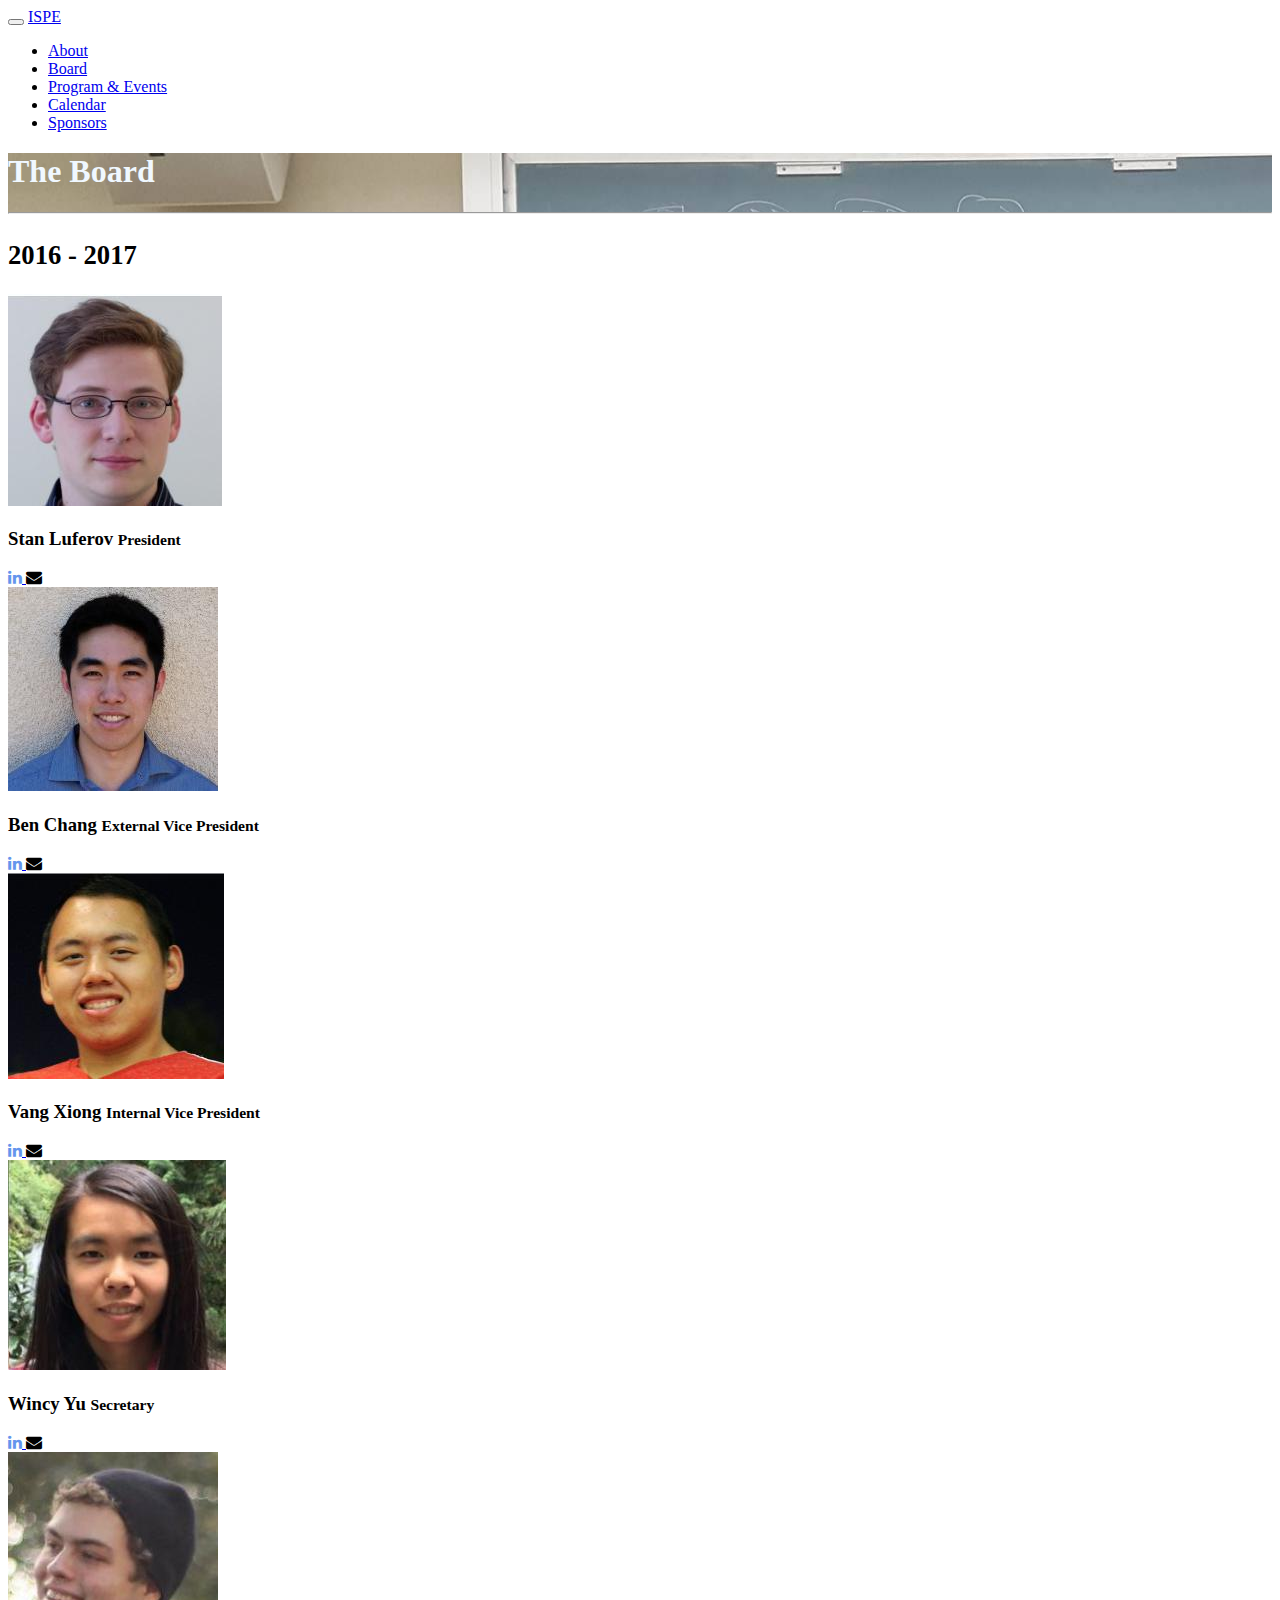
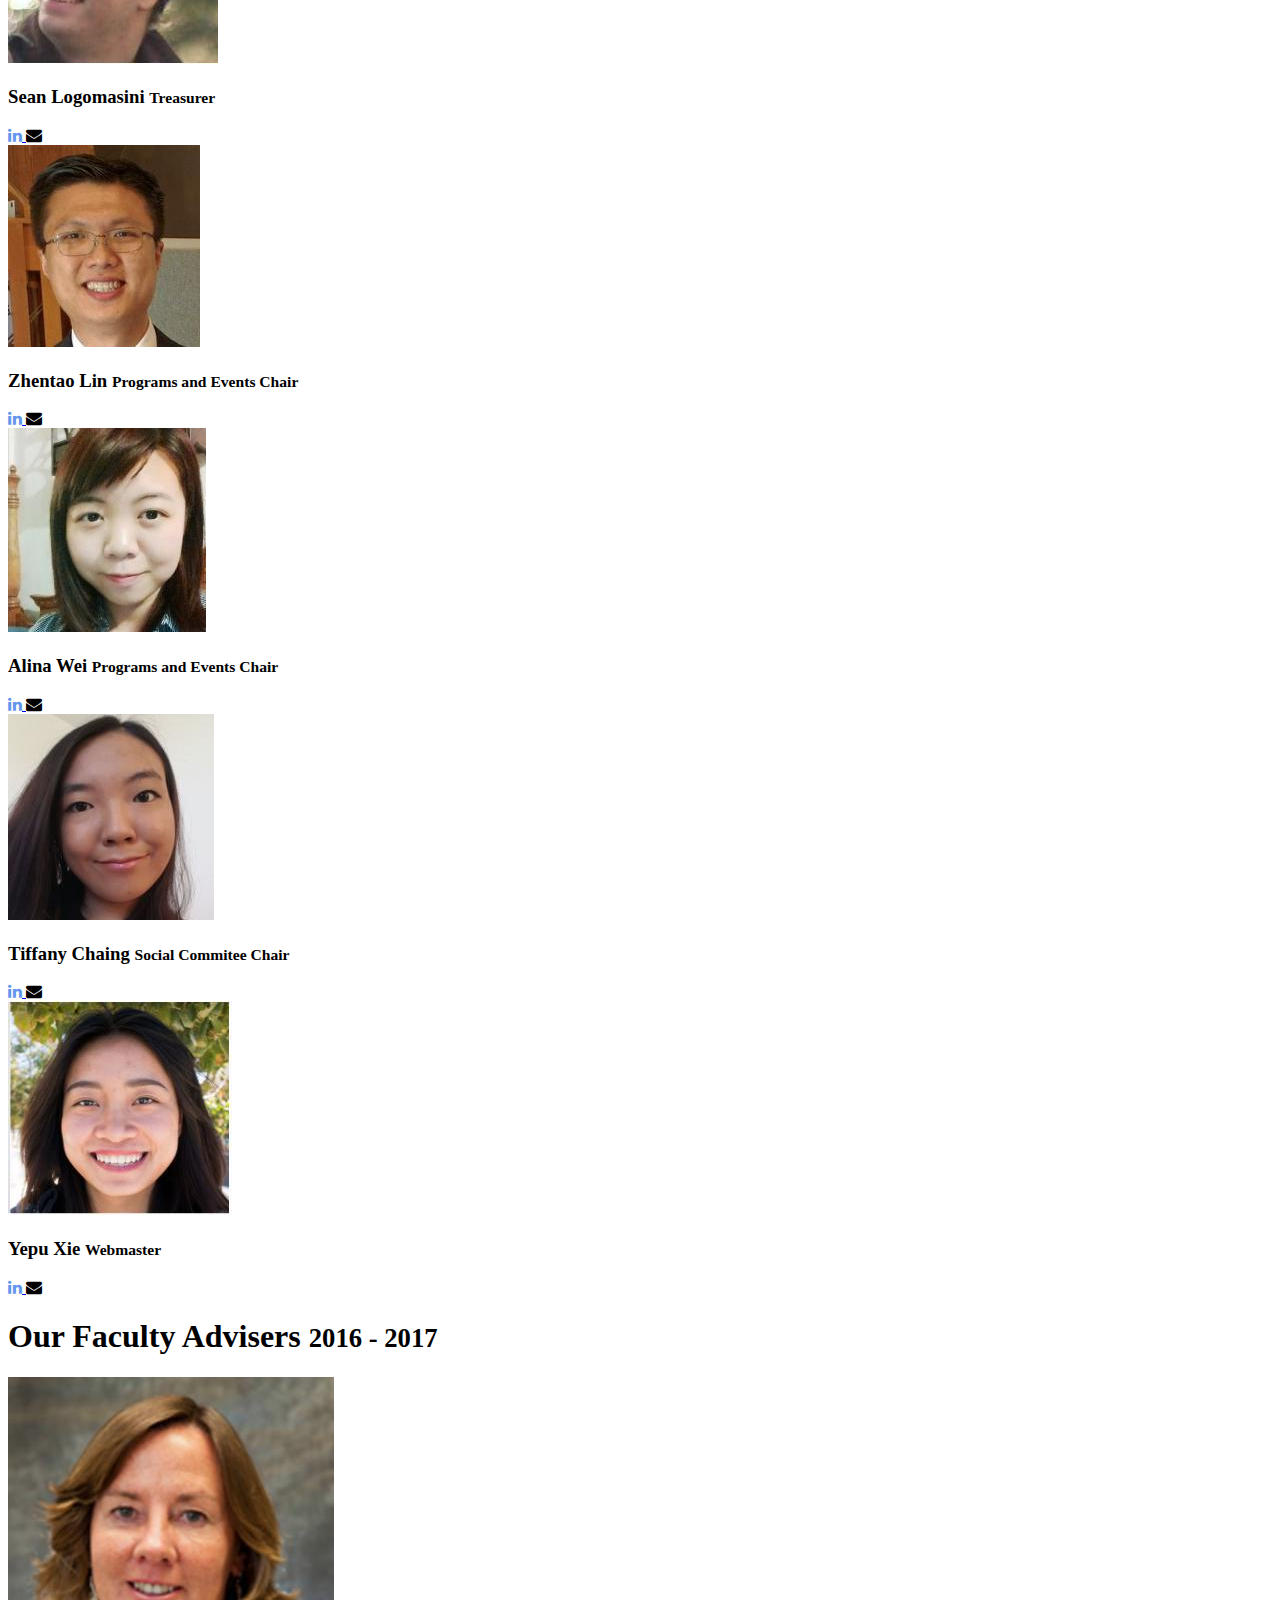
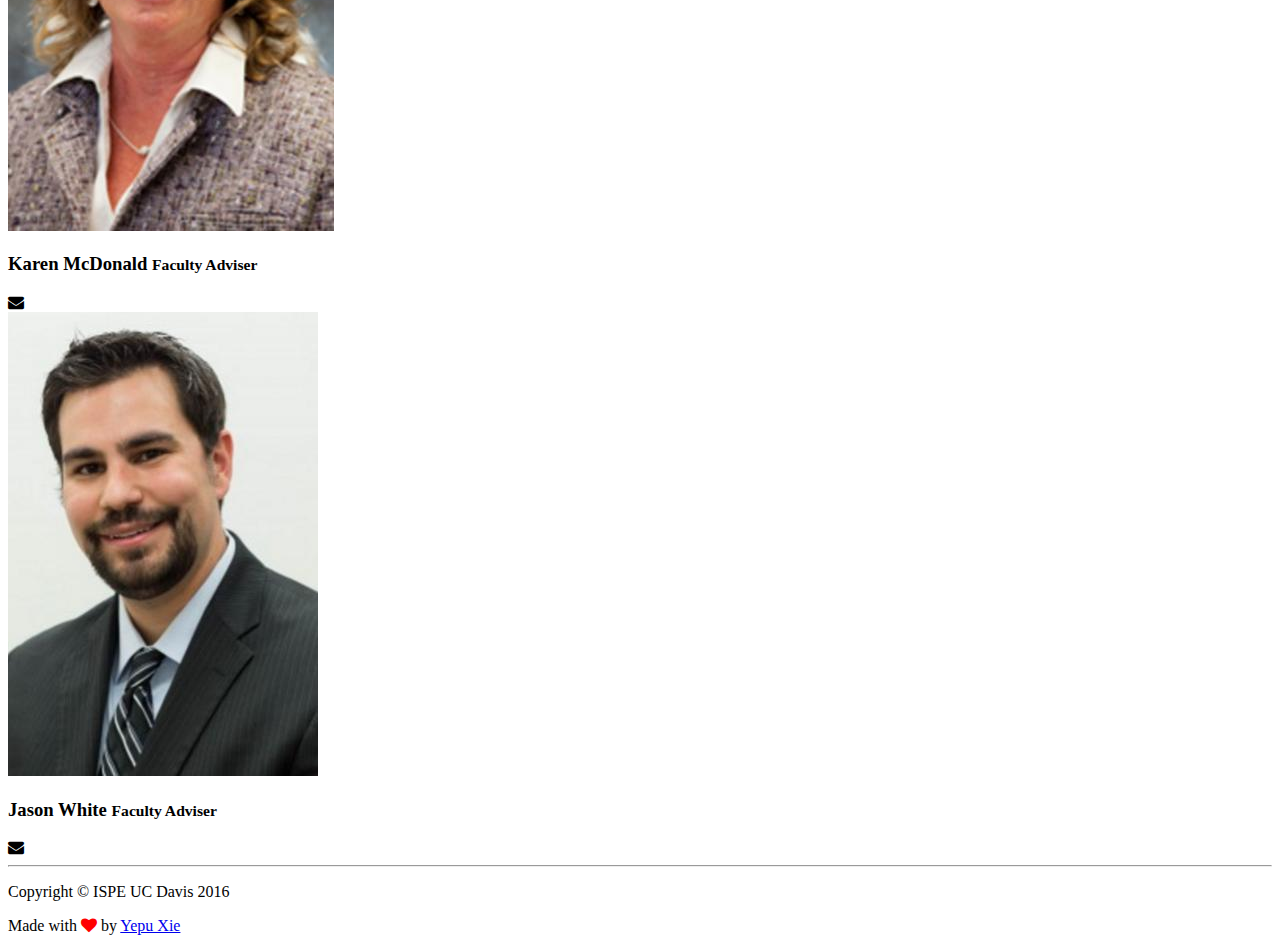
==== board.html @ c89b6356 "updated pics and fixed minor bugs" ====
<!DOCTYPE html>
<html lang="en">

<head>

    <meta charset="utf-8">
    <meta http-equiv="X-UA-Compatible" content="IE=edge">
    <meta name="viewport" content="width=device-width, initial-scale=1">
    <meta name="description" content="">
    <meta name="author" content="">

    <title>ISPE UC Davis chapter</title>

    <!-- Bootstrap Core CSS -->
    <link href="css/bootstrap.min.css" rel="stylesheet">

    <!-- Custom CSS -->
    <link href="css/full-slider.css" rel="stylesheet">
    <!-- Font CSS -->
    <link href="https://maxcdn.bootstrapcdn.com/font-awesome/4.6.3/css/font-awesome.min.css" rel="stylesheet">
    <!-- HTML5 Shim and Respond.js IE8 support of HTML5 elements and media queries -->
    <!-- WARNING: Respond.js doesn't work if you view the page via file:// -->
    <!--[if lt IE 9]>
        <script src="https://oss.maxcdn.com/libs/html5shiv/3.7.0/html5shiv.js"></script>
        <script src="https://oss.maxcdn.com/libs/respond.js/1.4.2/respond.min.js"></script>
    <![endif]-->

</head>

<body>

    <!-- Navigation -->
    <nav class="navbar transparent navbar-default navbar-fixed-top" role="navigation">
        <div class="container">
            <!-- Brand and toggle get grouped for better mobile display -->
            <div class="navbar-header">
                <button type="button" class="navbar-toggle" data-toggle="collapse" data-target="#bs-example-navbar-collapse-1">
                    <span class="sr-only">Toggle navigation</span>
                    <span class="icon-bar"></span>
                    <span class="icon-bar"></span>
                    <span class="icon-bar"></span>
                </button>
                <a class="navbar-brand" href="index.html">ISPE</a>
            </div>
            <!-- Collect the nav links, forms, and other content for toggling -->
            <div class="collapse navbar-collapse" id="bs-example-navbar-collapse-1">
                <ul class="nav navbar-nav">
                    <li>
                        <a href="about.html">About</a>
                    </li>
                    <li>
                        <a href="board.html">Board</a>
                    </li>
                    <li>
                        <a href="program.html">Program & Events</a>
                    </li>
                    <li>
                        <a href="calendar.html"> Calendar </a>
                    </li>
                    <li>
                         <a href="sponsor.html"> Sponsors </a> 
                    </li>
                </ul>
            </div>
            <!-- /.navbar-collapse -->
        </div>
        <!-- /.container -->
    </nav>

    
   <header class="intro-header" style="background-image: url('css/img/board.jpg')">
        <div class="container">
            <div class="row">
                <div class="col-lg-8 col-lg-offset-2 col-md-10 col-md-offset-1">
                    <div class="page-heading">
                        <h1 style="color:aliceblue">The Board </h1>
                         <hr class="small">
                    </div>
                </div>
            </div>
        </div>
    </header>

    <!-- Page Content -->
    <div class="container">
        <!-- Team Members Row -->
        <div class="row">
            <div class="col-lg-12">
                <h1 class="page-header text-center">
                     <small> 2016 - 2017 </small> </h1>               
            </div>
        </div>
        <div class="row">
            <div class="col-lg-4 col-sm-6 text-center">
                <img class="img-circle img-responsive img-center" src="css/img/Stan_Luferov.jpg" alt="">
                  <h3>Stan Luferov
                  <small>President</small>
                  </h3>
                <a href="https://www.linkedin.com/in/kostyantyn-luferov-704a7a114/" >
                    <i class="fa fa-linkedin" style="color: cornflowerblue"></i>
                </a>
                 <a href="mailto: kluferov@ucdavis.edu"><i class="fa fa-envelope" style="color: black"> </i> </a>
            </div>

            <div class="col-lg-4 col-sm-6 text-center">
                <img class="img-circle img-responsive img-center" src="css/img/Ben_Chang.jpg" alt="">
                <h3> Ben Chang
                <small>External Vice President</small>
                </h3>
                <a href="https://www.linkedin.com/in/changbenjamin/" >
                    <i class="fa fa-linkedin" style="color: cornflowerblue"></i>
                </a>
                <a href="mailto: blchang@ucdavis.edu?subject=Mail%20from%20ISPE%20Website">
                    <i class="fa fa-envelope" style="color: black"></i>
                </a>
            </div>

            <div class="col-lg-4 col-sm-6 text-center">
                <img class="img-circle img-responsive img-center" src="css/img/Vang_Xiong.jpg" alt="">
                  <h3>Vang Xiong
                  <small>Internal Vice President</small>
                  </h3>
                 <a href="https://www.linkedin.com/in/vang-xiong-842764ab/" >
                    <i class="fa fa-linkedin" style="color: cornflowerblue"></i>
                </a>
                <a href="mailto: vajxiong@ucdavis.edu?subject=Mail%20from%20ISPE%20Website">
                    <i class="fa fa-envelope" style="color: black"></i>
                </a>
            </div>
        </div>

        <div class="row">
            <div class="col-lg-4 col-sm-6 text-center">
                <img class="img-circle img-responsive img-center" src="css/img/Wincy_Yu.jpg" alt="">
                  <h3>Wincy Yu
                  <small>Secretary</small>
                  </h3>
                <a href="https://www.linkedin.com" >
                    <i class="fa fa-linkedin" style="color: cornflowerblue"></i>
                </a>
                <a href="mailto: wyyu@ucdavis.edu?subject=Mail%20from%20ISPE%20Website">
                    <i class="fa fa-envelope" style="color: black"></i>
                </a>
            </div>
            <div class="col-lg-4 col-sm-6 text-center">
                <img class="img-circle img-responsive img-center" src="css/img/Sean_Logomasini.jpg" alt="">
                <h3>Sean Logomasini
                    <small>Treasurer</small>
                </h3>
                <a href="https://www.linkedin.com/in/sean-logomasini-619973100/" >
                  <i class="fa fa-linkedin" style="color: cornflowerblue"></i>
                </a>
                <a href="mailto: slogomasini@ucdavis.edu?subject=Mail%20from%20ISPE%20Website">
                    <i class="fa fa-envelope" style="color: black"></i>
                </a>
            </div>
            <div class="col-lg-4 col-sm-6 text-center">
                <img class="img-circle img-responsive img-center" src="css/img/Zhentao_Lin.jpg" alt="">
                <h3>Zhentao Lin
                    <small>Programs and Events Chair</small>
                </h3>
                <a href="https://www.linkedin.com/in/zhentao-lin-che/" >
                    <i class="fa fa-linkedin" style="color: cornflowerblue"></i>
                </a>
                <a href="mailto: zaglin@ucdavis.eduu?subject=Mail%20from%20ISPE%20Website">
                    <i class="fa fa-envelope" style="color: black"></i>
                </a>
            </div>
        </div>

        <div class="row">
            <div class="col-lg-4 col-sm-6 text-center">
                <img class="img-circle img-responsive img-center" src="css/img/Alina_Wei.jpg" alt="">
                <h3>Alina Wei
                <small>Programs and Events Chair</small>
                </h3>
                <a href="https://www.linkedin.com/in/zhishan-alina-wei-907016b0/" >
                    <i class="fa fa-linkedin" style="color: cornflowerblue"></i>
                </a>
                <a href="mailto: zswei@ucdavis.edu?subject=Mail%20from%20ISPE%20Website">
                    <i class="fa fa-envelope" style="color: black"></i>
                </a>
            </div>
            <div class="col-lg-4 col-sm-6 text-center">
                <img class="img-circle img-responsive img-center" src="css/img/Tiffany_Chiang.jpg" alt="">
                <h3>Tiffany Chaing
                <small>Social Commitee Chair</small>
                </h3>
                <a href="https://www.linkedin.com" >
                    <i class="fa fa-linkedin" style="color: cornflowerblue"></i>
                </a>
                <a href="mailto: trchiang@ucdavis.edu?subject=Mail%20from%20ISPE%20Website">
                    <i class="fa fa-envelope" style="color: black"></i>
                </a>
            </div>
            <div class="col-lg-4 col-sm-6 text-center">
                <img class="img-circle img-responsive img-center" src="css/img/Yepu_Xie.jpg" alt="">
                <h3>Yepu Xie
                <small>Webmaster</small>
                </h3>
                <a href="https://www.linkedin.com/in/yepuxie/" >
                    <i class="fa fa-linkedin" style="color: cornflowerblue"></i>
                </a>
                <a href="mailto: ypxie@ucdavis.edu?subject=Mail%20from%20ISPE%20Website">
                    <i class="fa fa-envelope" style="color: black"></i>
                </a>

             </div>
        </div>
        <div class="row">
            <div class="col-lg-12">
                <h1 class="page-header text-center"> Our Faculty Advisers
                        <small> 2016 - 2017 </small> </h1>               
            </div>

            <div class="col-lg-6 col-sm-6 text-center">
                <img class="img-circle img-responsive img-center" src="css/img/Karen_McDonald.jpg" alt="">
                <h3>Karen McDonald
                <small>Faculty Adviser</small>
                </h3>
                <a href="mailto: kamcdonald@ucdavis.edu?subject=Mail%20from%20ISPE%20Website">
                    <i class="fa fa-envelope" style="color: black"></i>
                </a>
             </div>
             <div class="col-lg-6 col-sm-6 text-center">
                <img class="img-circle img-responsive img-center" src="css/img/Jason_White.jpg" alt="">
                <h3>Jason White
                <small>Faculty Adviser</small>
                </h3>
                <a href="mailto: jarwhite@ucdavis.edu?subject=Mail%20from%20ISPE%20Website">
                    <i class="fa fa-envelope" style="color: black"></i>
                </a>
             </div>
        </div>
    
        <hr>
        <!-- Footer -->
        <footer>
            <div class="row">
                <div class="col-lg-6">
                    <p>Copyright &copy; ISPE UC Davis 2016</p>
                </div>
                <div class="col-lg-6 text-right">
                    <span> Made with 
                        <i class="fa fa-heart"  style="color: red"></i> by 
                         <a href="https://github.com/xyreryp" target="_blank" class="text-decoration: none"/>
                         Yepu Xie</span>
                </div>
            </div>
          

            <!-- /.row -->
        </footer>

    </div>
    <!-- /.container -->

    <!-- jQuery -->
    <script src="js/jquery.js"></script>

    <!-- Bootstrap Core JavaScript -->
    <script src="js/bootstrap.min.js"></script>

    <!-- Script to Activate the Carousel -->
    <script>
    $('.carousel').carousel({
        interval: 5000 //changes the speed
    })
    </script>

</body>

</html>
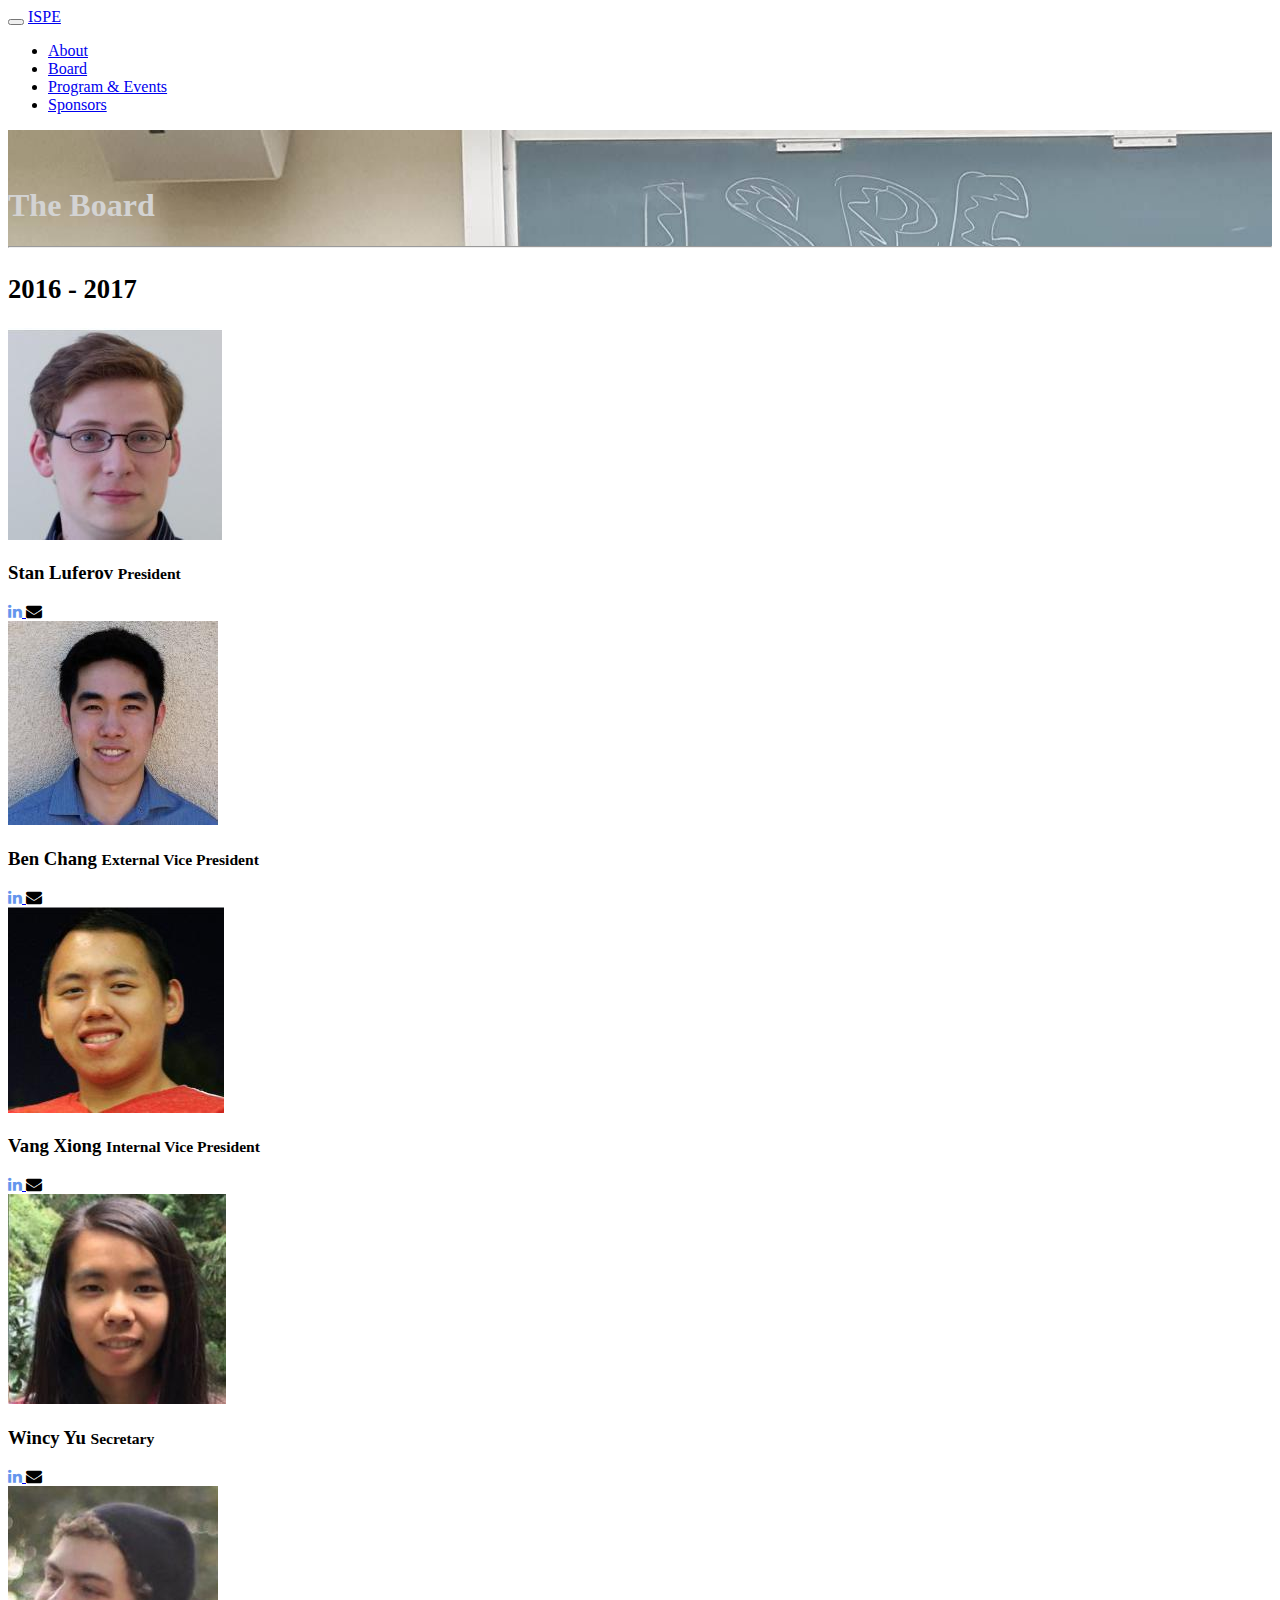
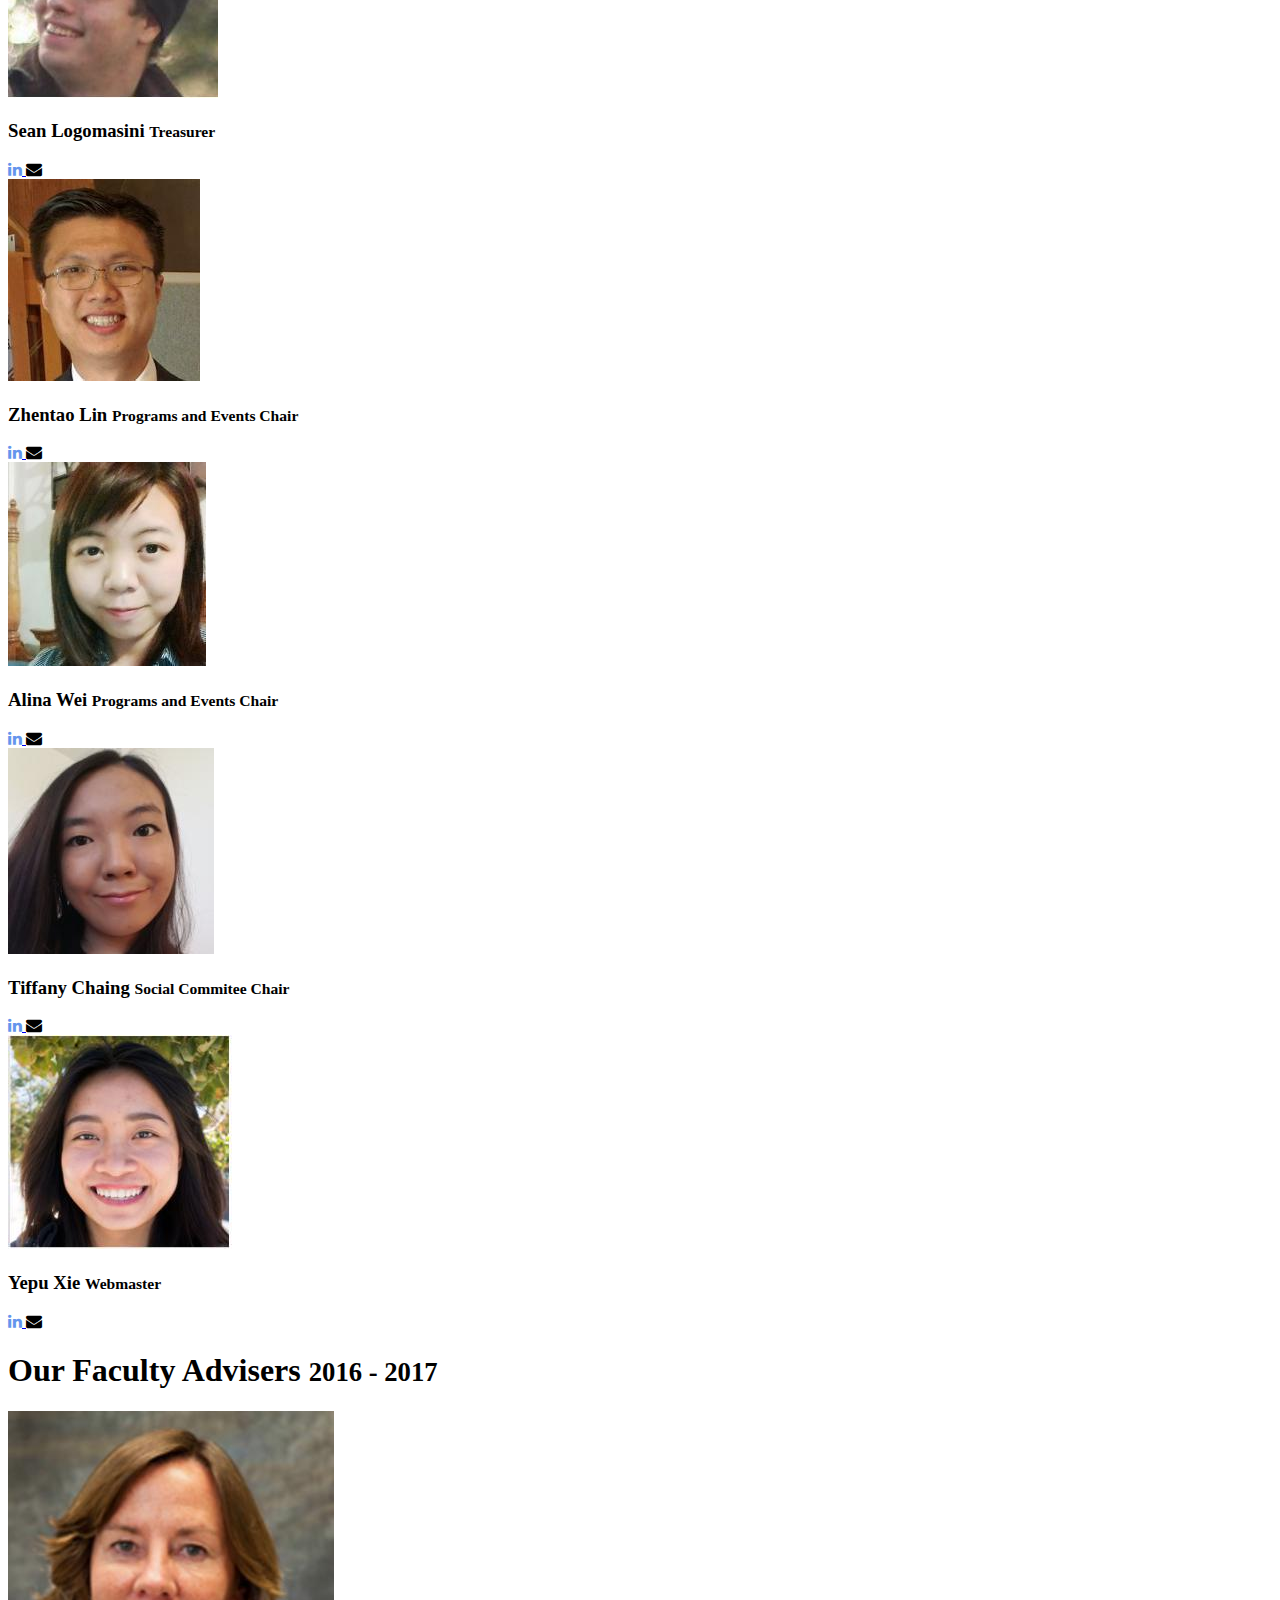
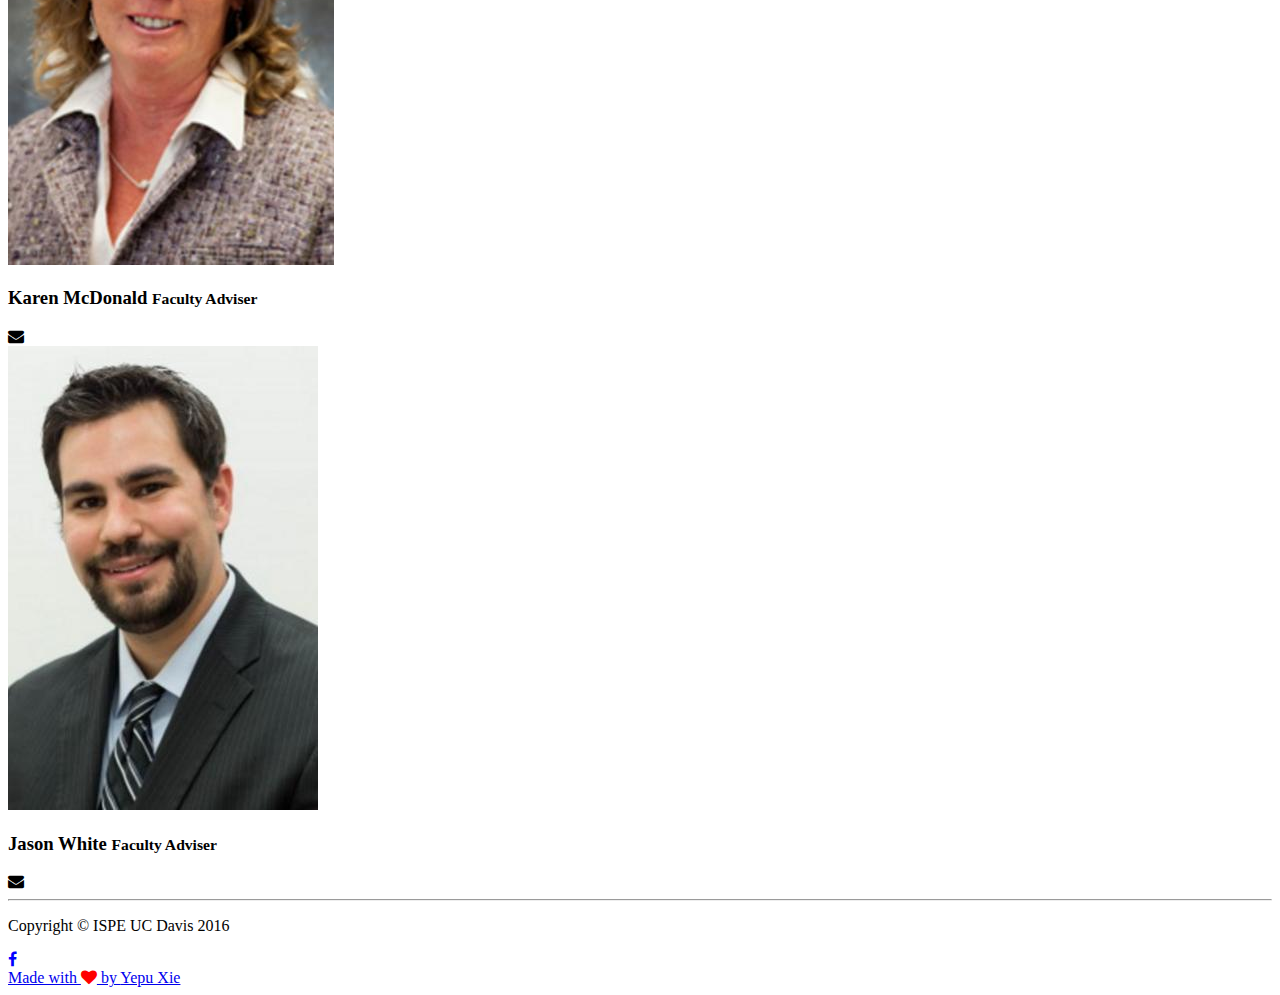
==== commit f697d1e8: "added iangel" ====
--- a/board.html
+++ b/board.html
@@ -46,7 +46,7 @@
             <div class="collapse navbar-collapse" id="bs-example-navbar-collapse-1">
                 <ul class="nav navbar-nav">
                     <li>
-                        <a href="about.html">About</a>
+                        <a href="index.html">About</a>
                     </li>
                     <li>
                         <a href="board.html">Board</a>
@@ -55,10 +55,7 @@
                         <a href="program.html">Program & Events</a>
                     </li>
                     <li>
-                        <a href="calendar.html"> Calendar </a>
-                    </li>
-                    <li>
-                         <a href="sponsor.html"> Sponsors </a> 
+                         <a href="sponsor.html"> Sponsors </a>
                     </li>
                 </ul>
             </div>
@@ -67,13 +64,15 @@
         <!-- /.container -->
     </nav>
 
-    
+
    <header class="intro-header" style="background-image: url('css/img/board.jpg')">
         <div class="container">
             <div class="row">
                 <div class="col-lg-8 col-lg-offset-2 col-md-10 col-md-offset-1">
                     <div class="page-heading">
-                        <h1 style="color:aliceblue">The Board </h1>
+                        <br>
+                        <br>
+                        <h1 style="color:lightgrey">The Board </h1>
                          <hr class="small">
                     </div>
                 </div>
@@ -87,7 +86,7 @@
         <div class="row">
             <div class="col-lg-12">
                 <h1 class="page-header text-center">
-                     <small> 2016 - 2017 </small> </h1>               
+                     <small> 2016 - 2017 </small> </h1>
             </div>
         </div>
         <div class="row">
@@ -210,7 +209,7 @@
         <div class="row">
             <div class="col-lg-12">
                 <h1 class="page-header text-center"> Our Faculty Advisers
-                        <small> 2016 - 2017 </small> </h1>               
+                        <small> 2016 - 2017 </small> </h1>
             </div>
 
             <div class="col-lg-6 col-sm-6 text-center">
@@ -232,28 +231,31 @@
                 </a>
              </div>
         </div>
-    
+
         <hr>
-        <!-- Footer -->
+    </div>
+<!-- Footer -->
+    <div class="container">
         <footer>
             <div class="row">
-                <div class="col-lg-6">
+                <div class="col-lg-4">
                     <p>Copyright &copy; ISPE UC Davis 2016</p>
                 </div>
-                <div class="col-lg-6 text-right">
-                    <span> Made with 
-                        <i class="fa fa-heart"  style="color: red"></i> by 
-                         <a href="https://github.com/xyreryp" target="_blank" class="text-decoration: none"/>
-                         Yepu Xie</span>
-                </div>
-            </div>
-          
-
-            <!-- /.row -->
+                <div class="col-lg-4 text-center">
+                    <span>
+                        <a href="https://www.facebook.com/ISPE.at.UCDavis/" target="_blank" class="text-decoration: none"/><i class="fa fa-facebook" style="color: blue"></i>
+                    </span>
+                    
+                </div>
+                <div class="col-lg-4 text-right">
+                    <span> Made with
+                        <i class="fa fa-heart"  style="color: red"></i> by
+                        <a href="https://github.com/xyreryp" target="_blank" class="text-decoration: none"/>
+                        Yepu Xie</span>
+                </div>
+            </div>
         </footer>
-
     </div>
-    <!-- /.container -->
 
     <!-- jQuery -->
     <script src="js/jquery.js"></script>
@@ -261,12 +263,6 @@
     <!-- Bootstrap Core JavaScript -->
     <script src="js/bootstrap.min.js"></script>
 
-    <!-- Script to Activate the Carousel -->
-    <script>
-    $('.carousel').carousel({
-        interval: 5000 //changes the speed
-    })
-    </script>
 
 </body>
 
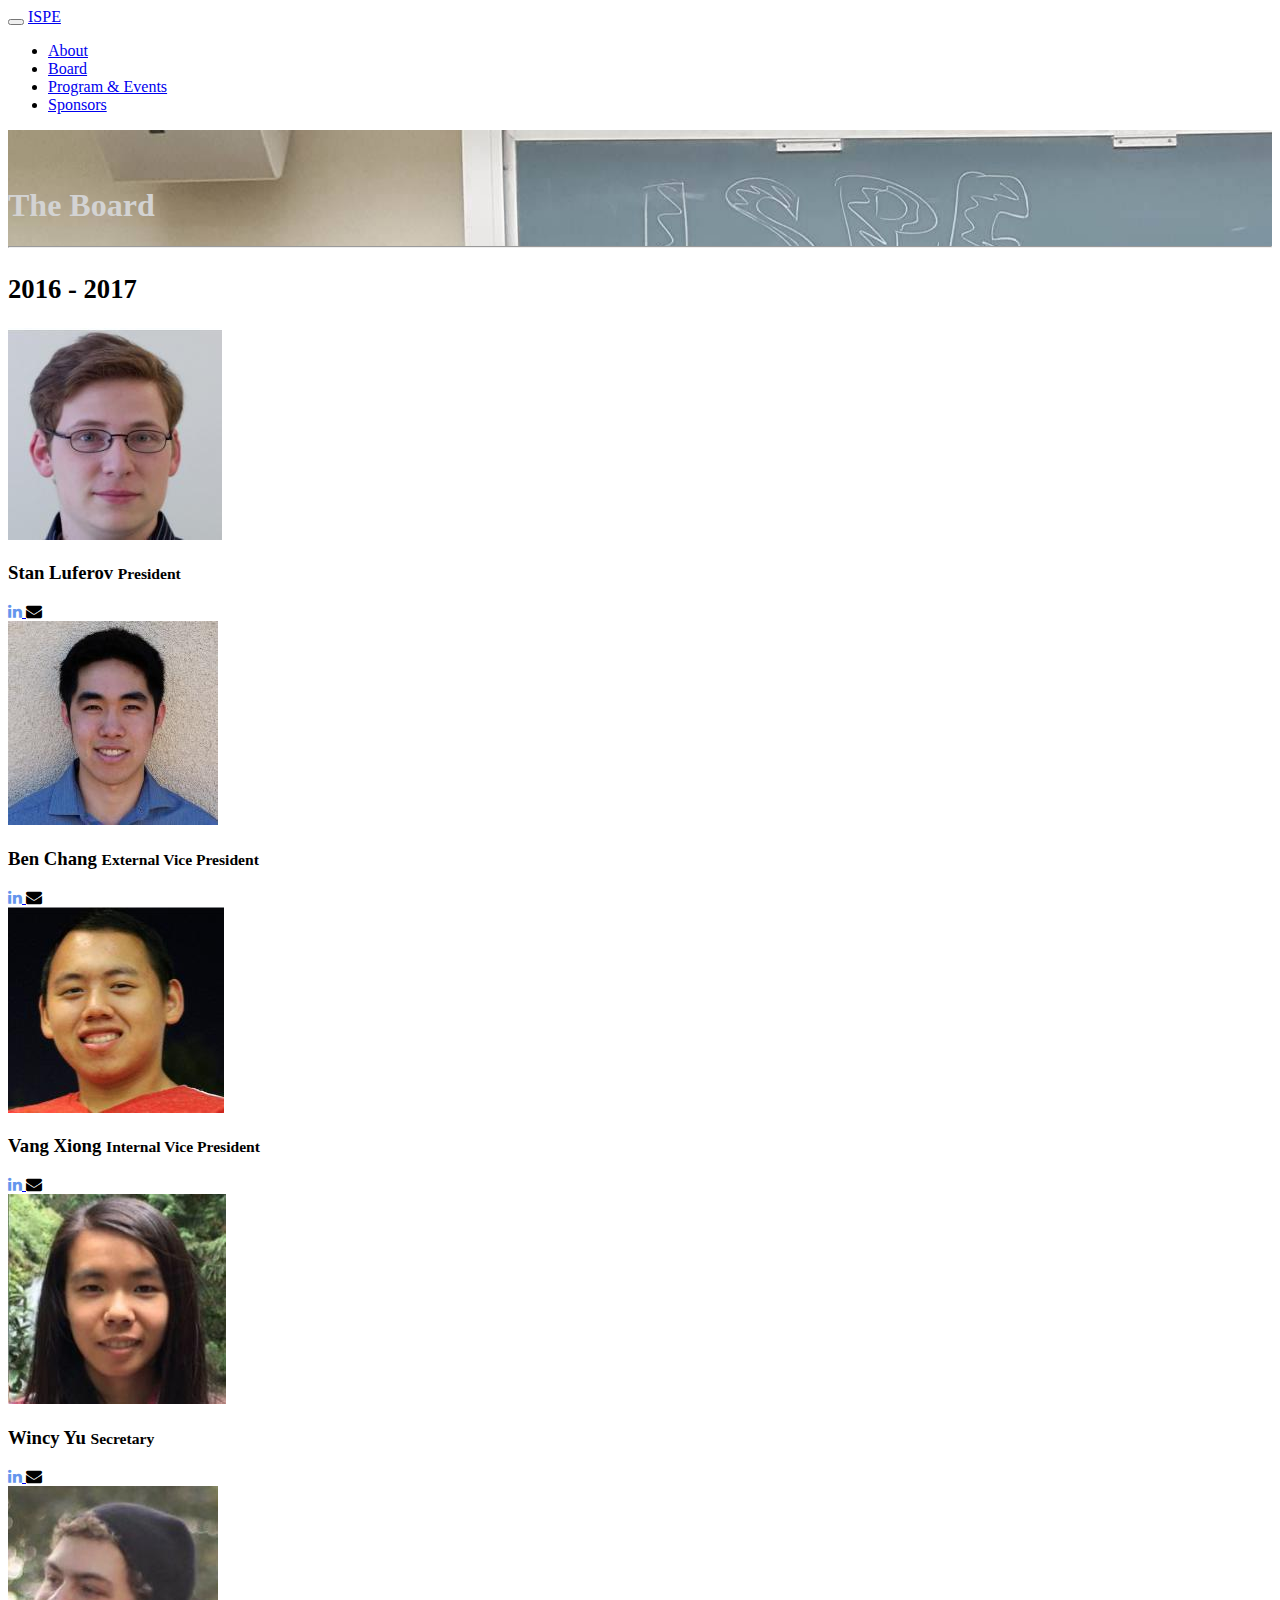
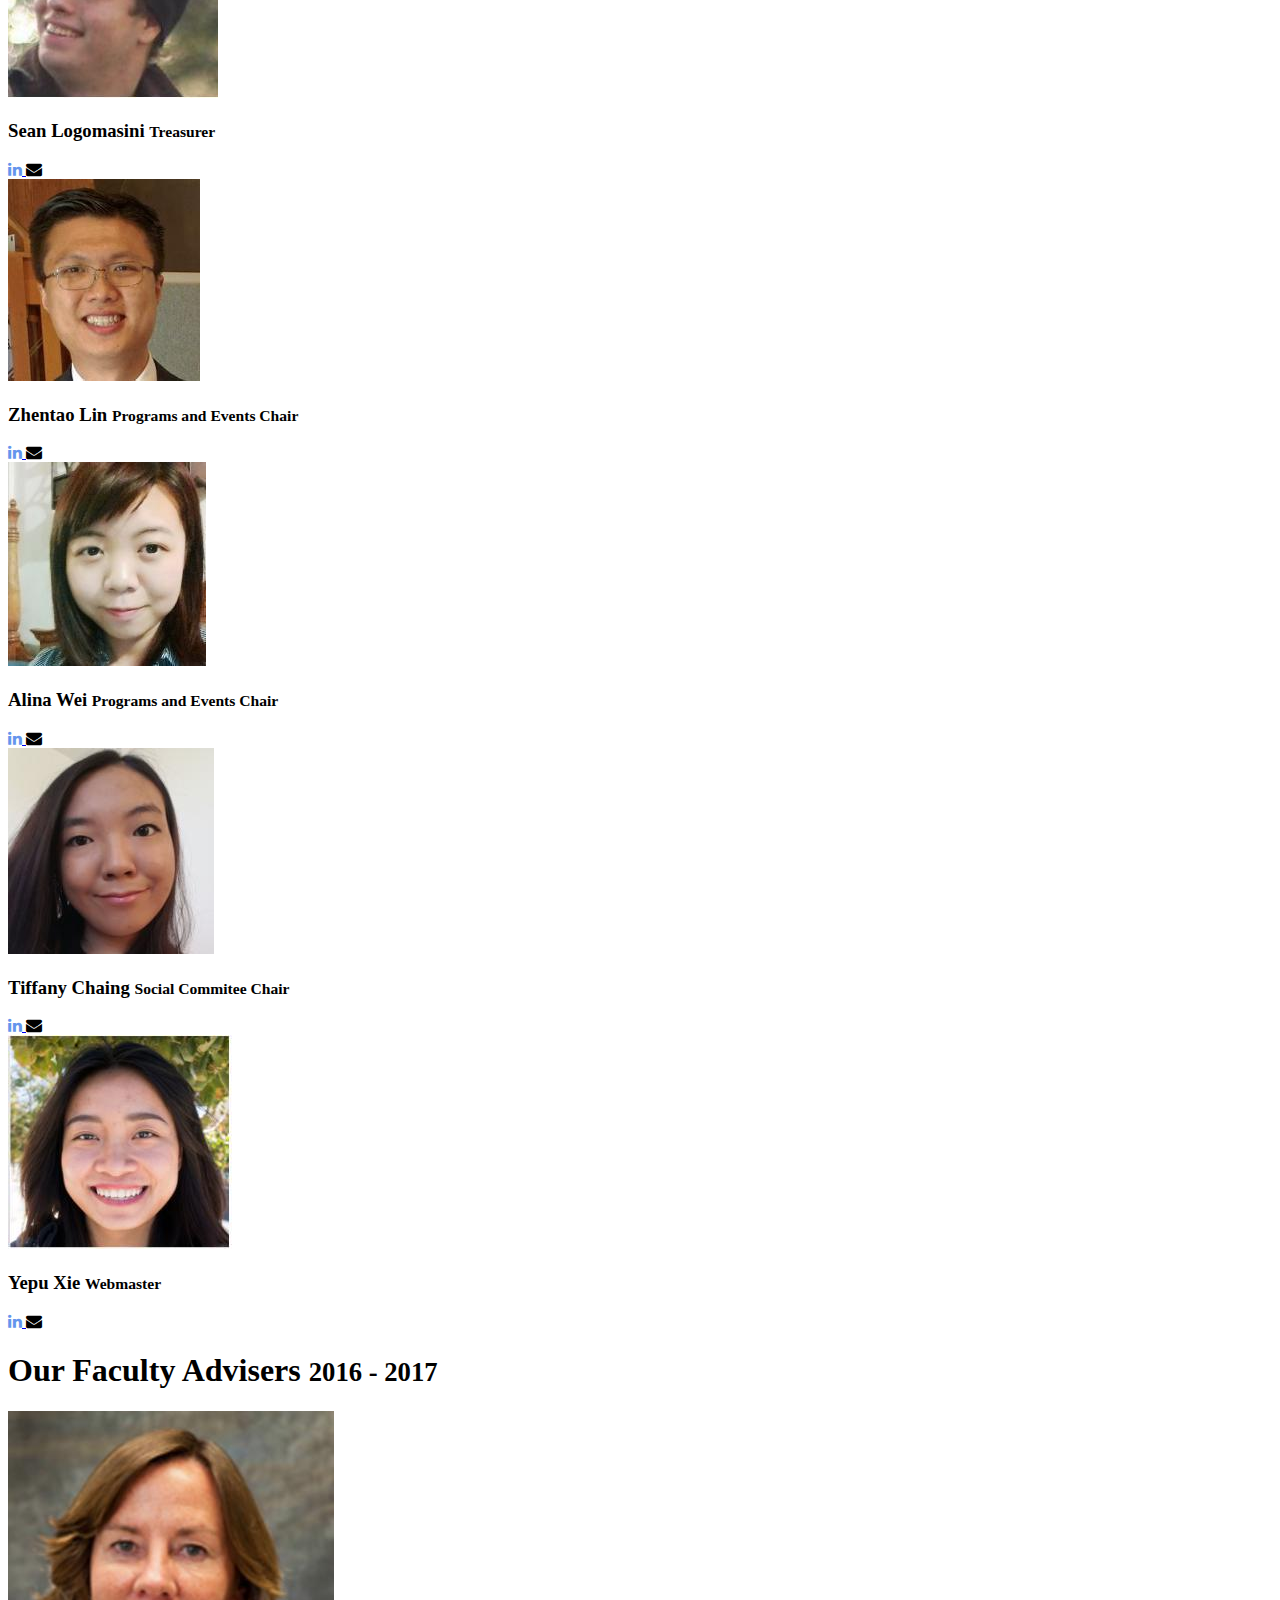
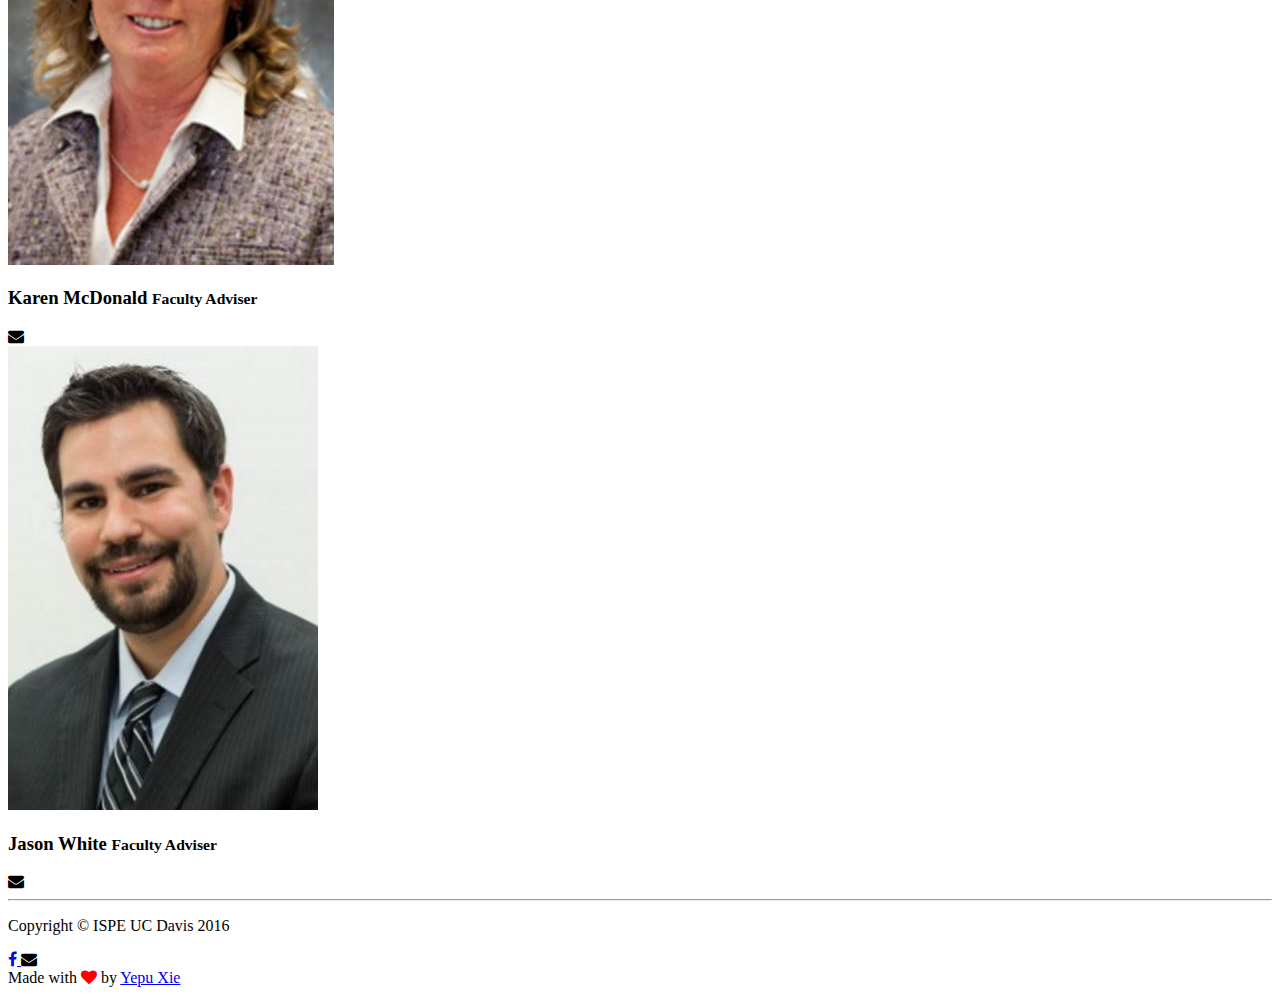
==== commit 2d320013: "updated footer" ====
--- a/board.html
+++ b/board.html
@@ -234,7 +234,7 @@
 
         <hr>
     </div>
-<!-- Footer -->
+    <!-- Footer -->
     <div class="container">
         <footer>
             <div class="row">
@@ -245,7 +245,11 @@
                     <span>
                         <a href="https://www.facebook.com/ISPE.at.UCDavis/" target="_blank" class="text-decoration: none"/><i class="fa fa-facebook" style="color: blue"></i>
                     </span>
-                    
+                    <a href="mailto: ispeucd@gmail.edu?subject=Mail%20from%20ISPE%20Website">
+                        <i class="fa fa-envelope" style="color: black"></i>
+                    </a>
+
+
                 </div>
                 <div class="col-lg-4 text-right">
                     <span> Made with
@@ -257,6 +261,7 @@
         </footer>
     </div>
 
+
     <!-- jQuery -->
     <script src="js/jquery.js"></script>
 
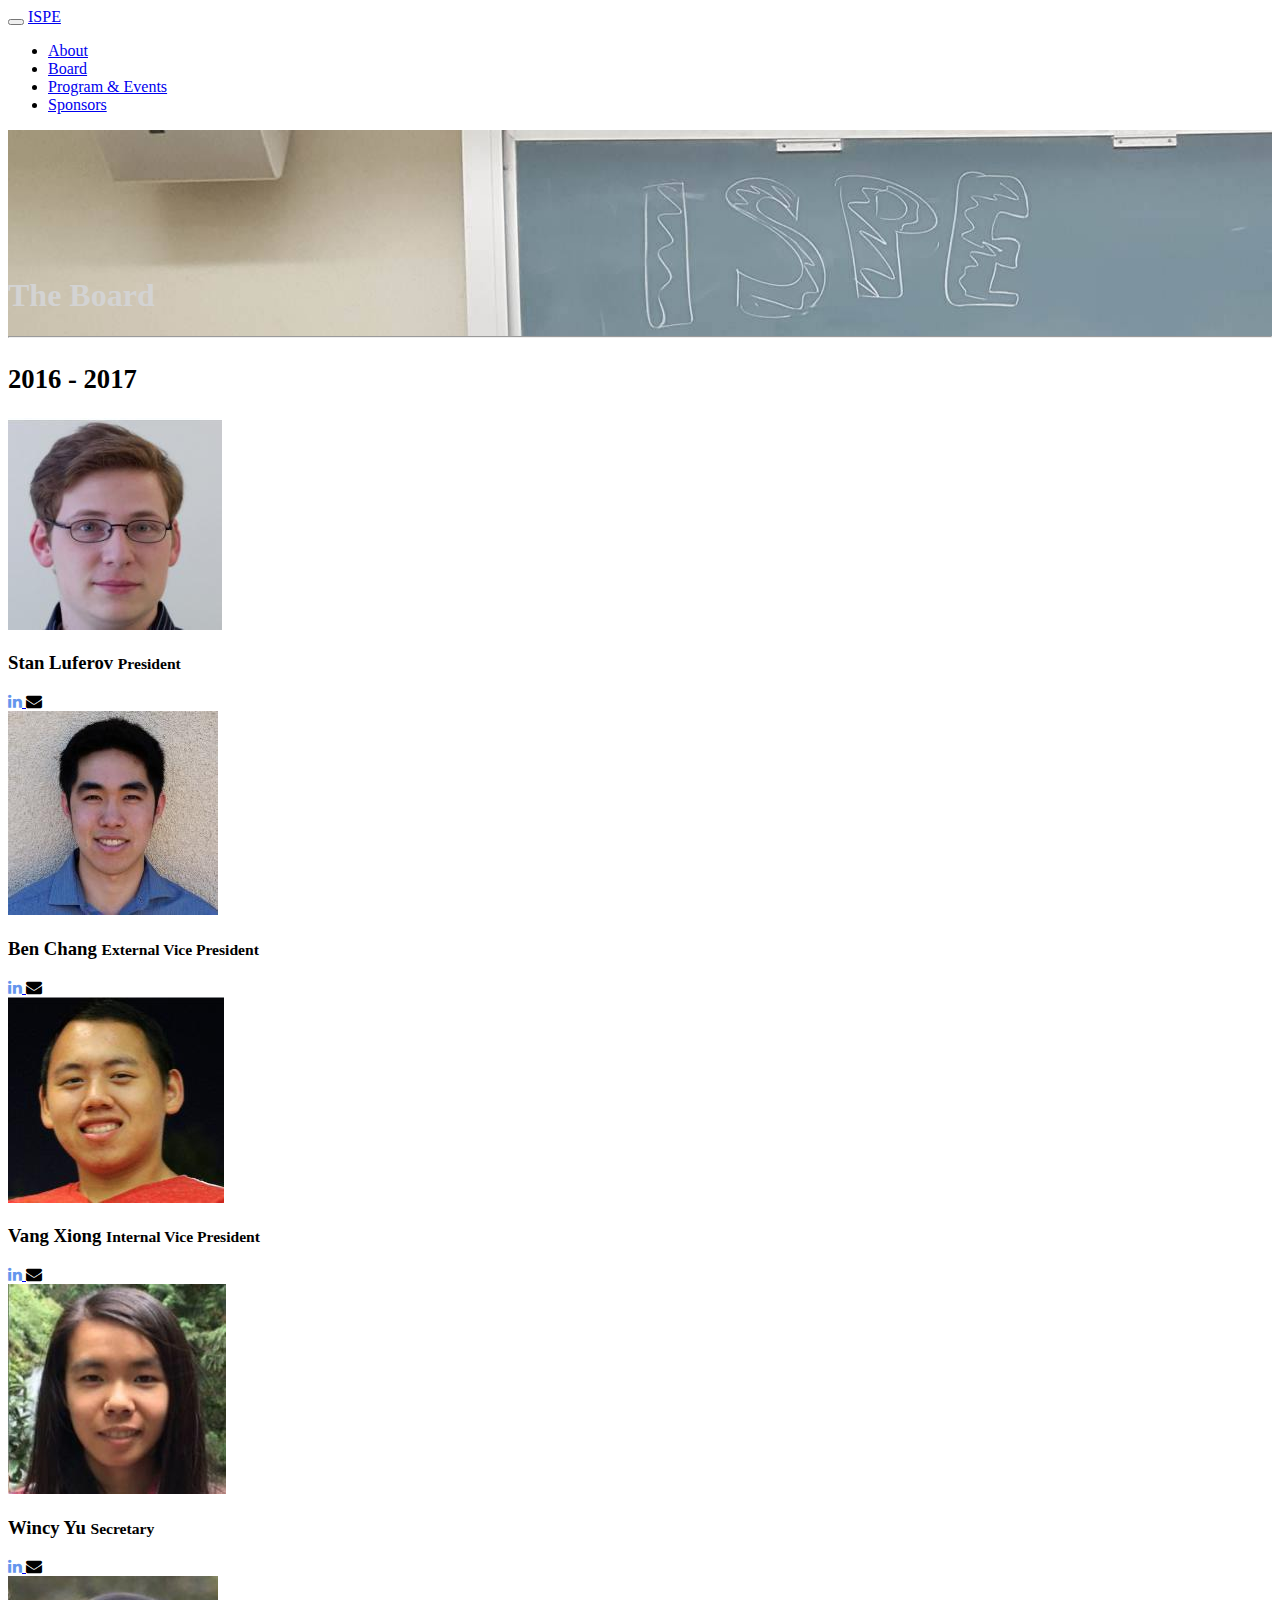
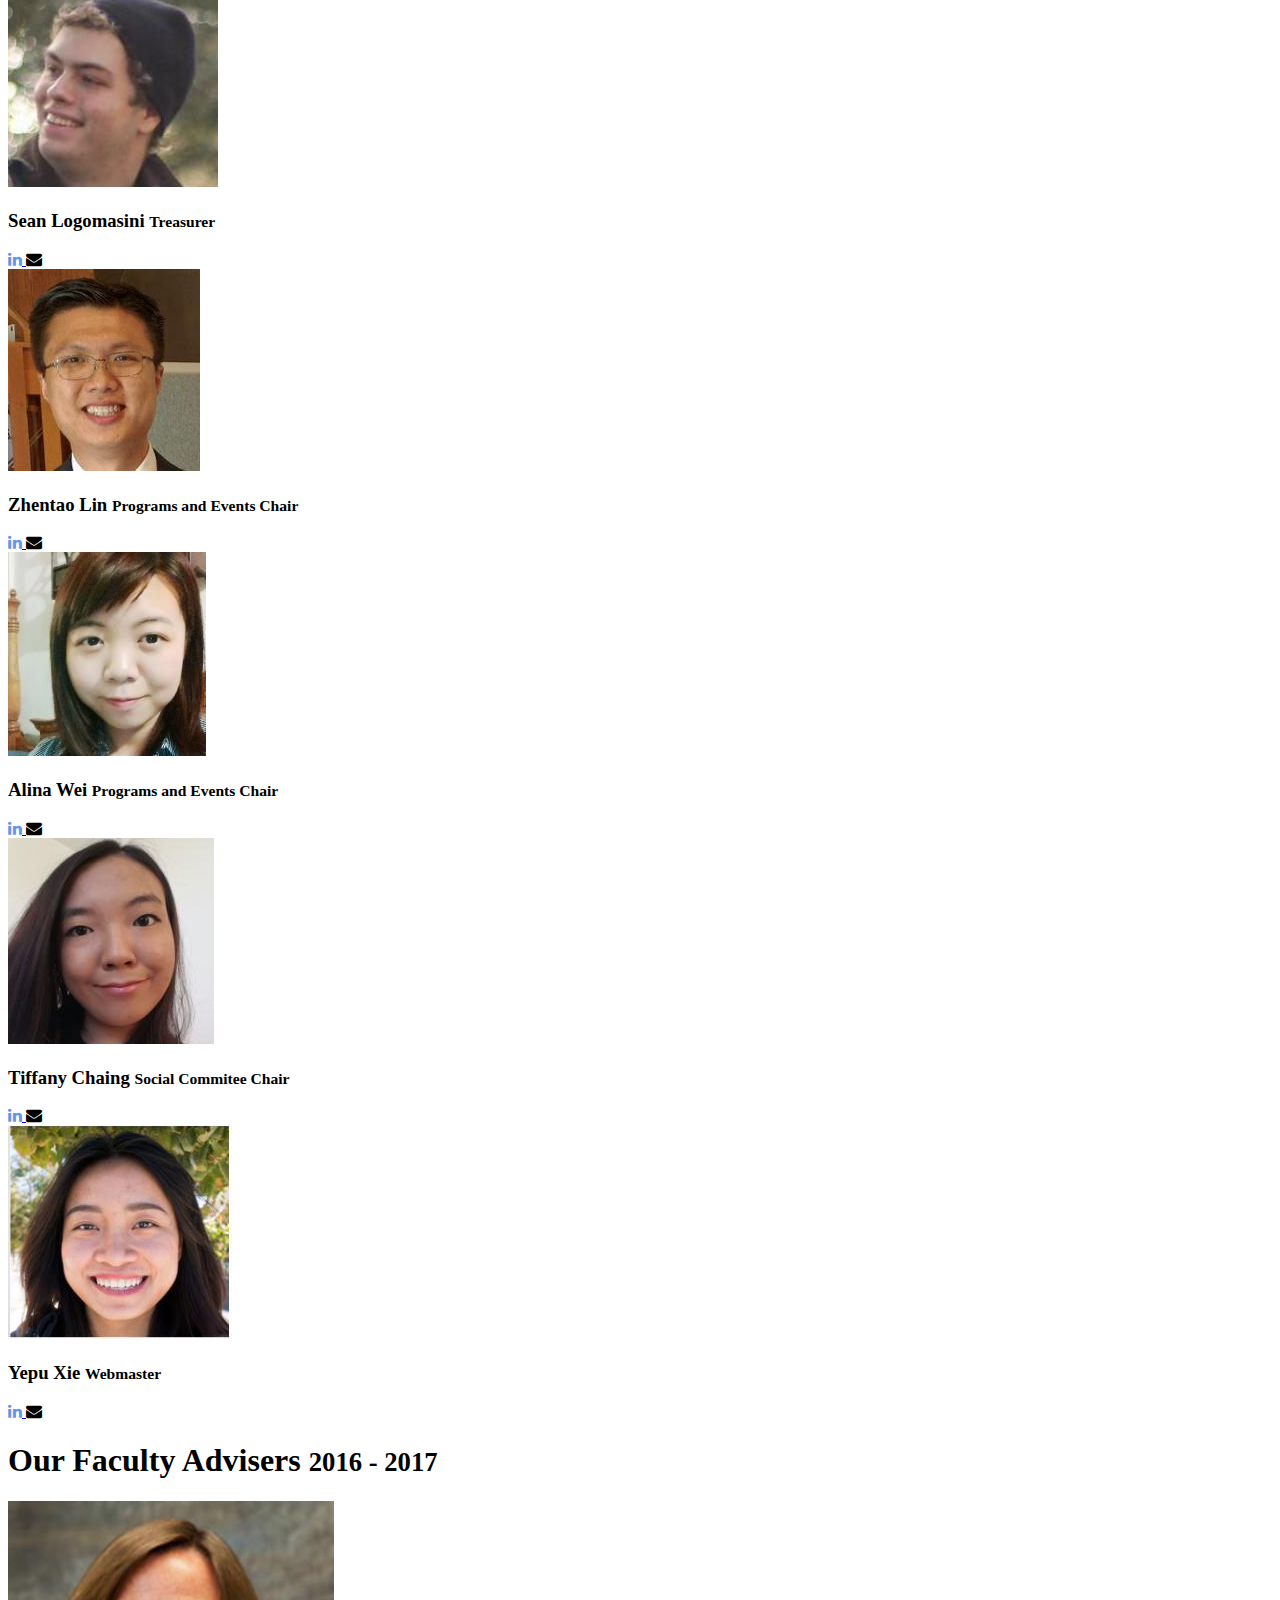
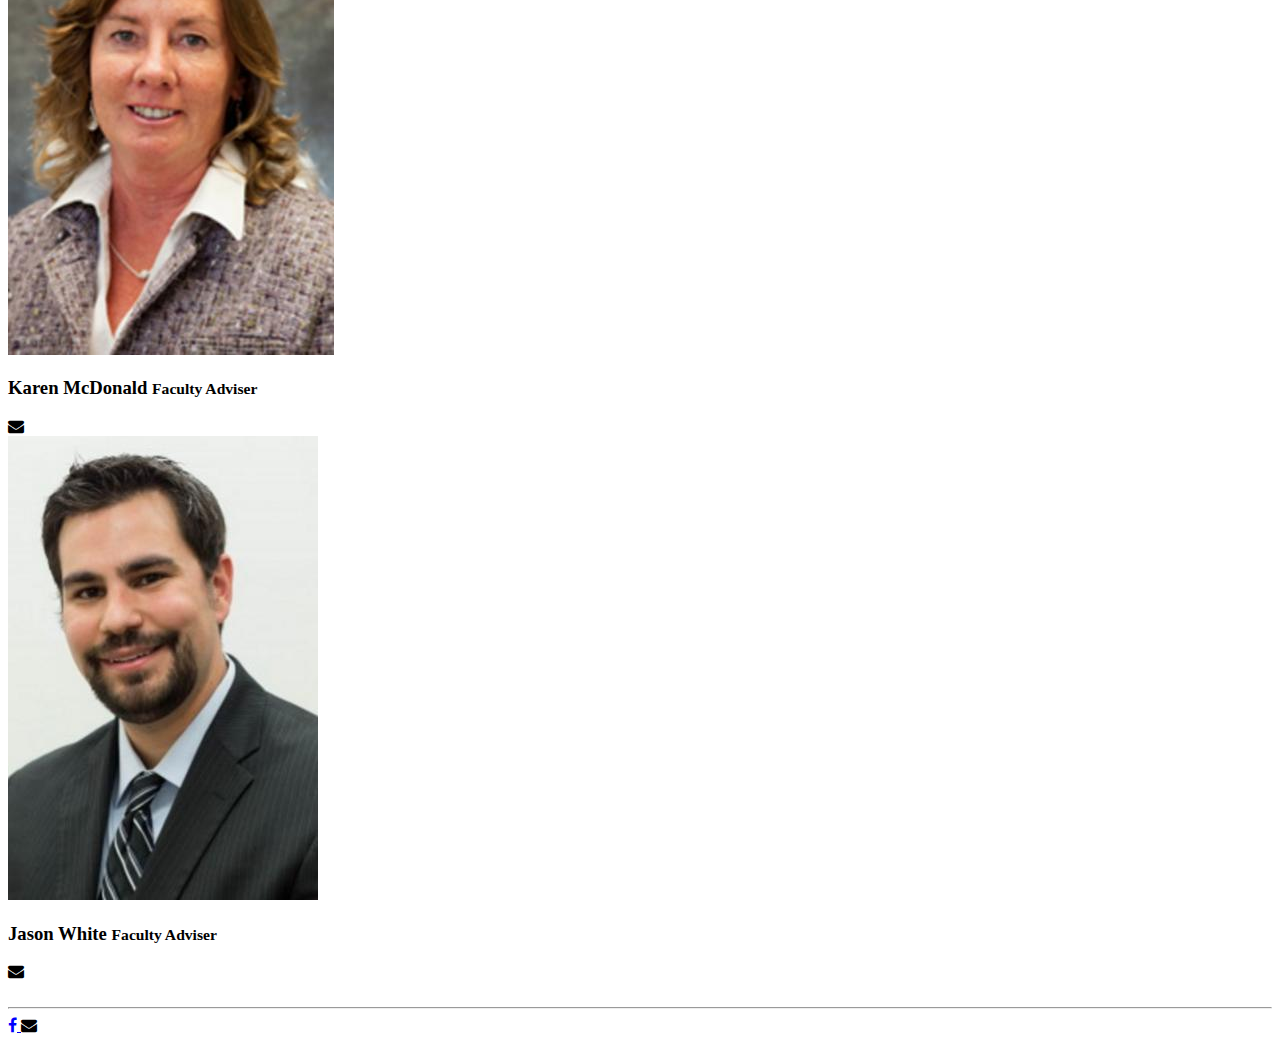
==== commit 59d9fce9: "updated board" ====
--- a/board.html
+++ b/board.html
@@ -72,6 +72,11 @@
                     <div class="page-heading">
                         <br>
                         <br>
+                        <br>
+                        <br>
+                        <br>
+                        <br>
+                        <br>
                         <h1 style="color:lightgrey">The Board </h1>
                          <hr class="small">
                     </div>
@@ -232,32 +237,39 @@
              </div>
         </div>
 
-        <hr>
+    
     </div>
+
     <!-- Footer -->
     <div class="container">
         <footer>
+
+            <br>
+            <hr>
             <div class="row">
-                <div class="col-lg-4">
-                    <p>Copyright &copy; ISPE UC Davis 2016</p>
-                </div>
-                <div class="col-lg-4 text-center">
+                <div class="col-lg-12 text-center">
                     <span>
                         <a href="https://www.facebook.com/ISPE.at.UCDavis/" target="_blank" class="text-decoration: none"/><i class="fa fa-facebook" style="color: blue"></i>
                     </span>
                     <a href="mailto: ispeucd@gmail.edu?subject=Mail%20from%20ISPE%20Website">
                         <i class="fa fa-envelope" style="color: black"></i>
                     </a>
-
-
                 </div>
-                <div class="col-lg-4 text-right">
-                    <span> Made with
-                        <i class="fa fa-heart"  style="color: red"></i> by
-                        <a href="https://github.com/xyreryp" target="_blank" class="text-decoration: none"/>
-                        Yepu Xie</span>
-                </div>
-            </div>
+            </div>
+
+
+            <br>
+            <div class="row" style ="display: none;">
+            <div class="col-lg-6">
+                <p>Copyright &copy; ISPE UC Davis 2016</p>
+            </div>
+            <div class="col-lg-6 text-right">
+                <span> Made with
+                    <i class="fa fa-heart"  style="color: red"></i> by
+                    <a href="https://github.com/xyreryp" target="_blank" class="text-decoration: none"/>
+                    Yepu Xie</span>
+            </div>
+        </div>
         </footer>
     </div>
 
